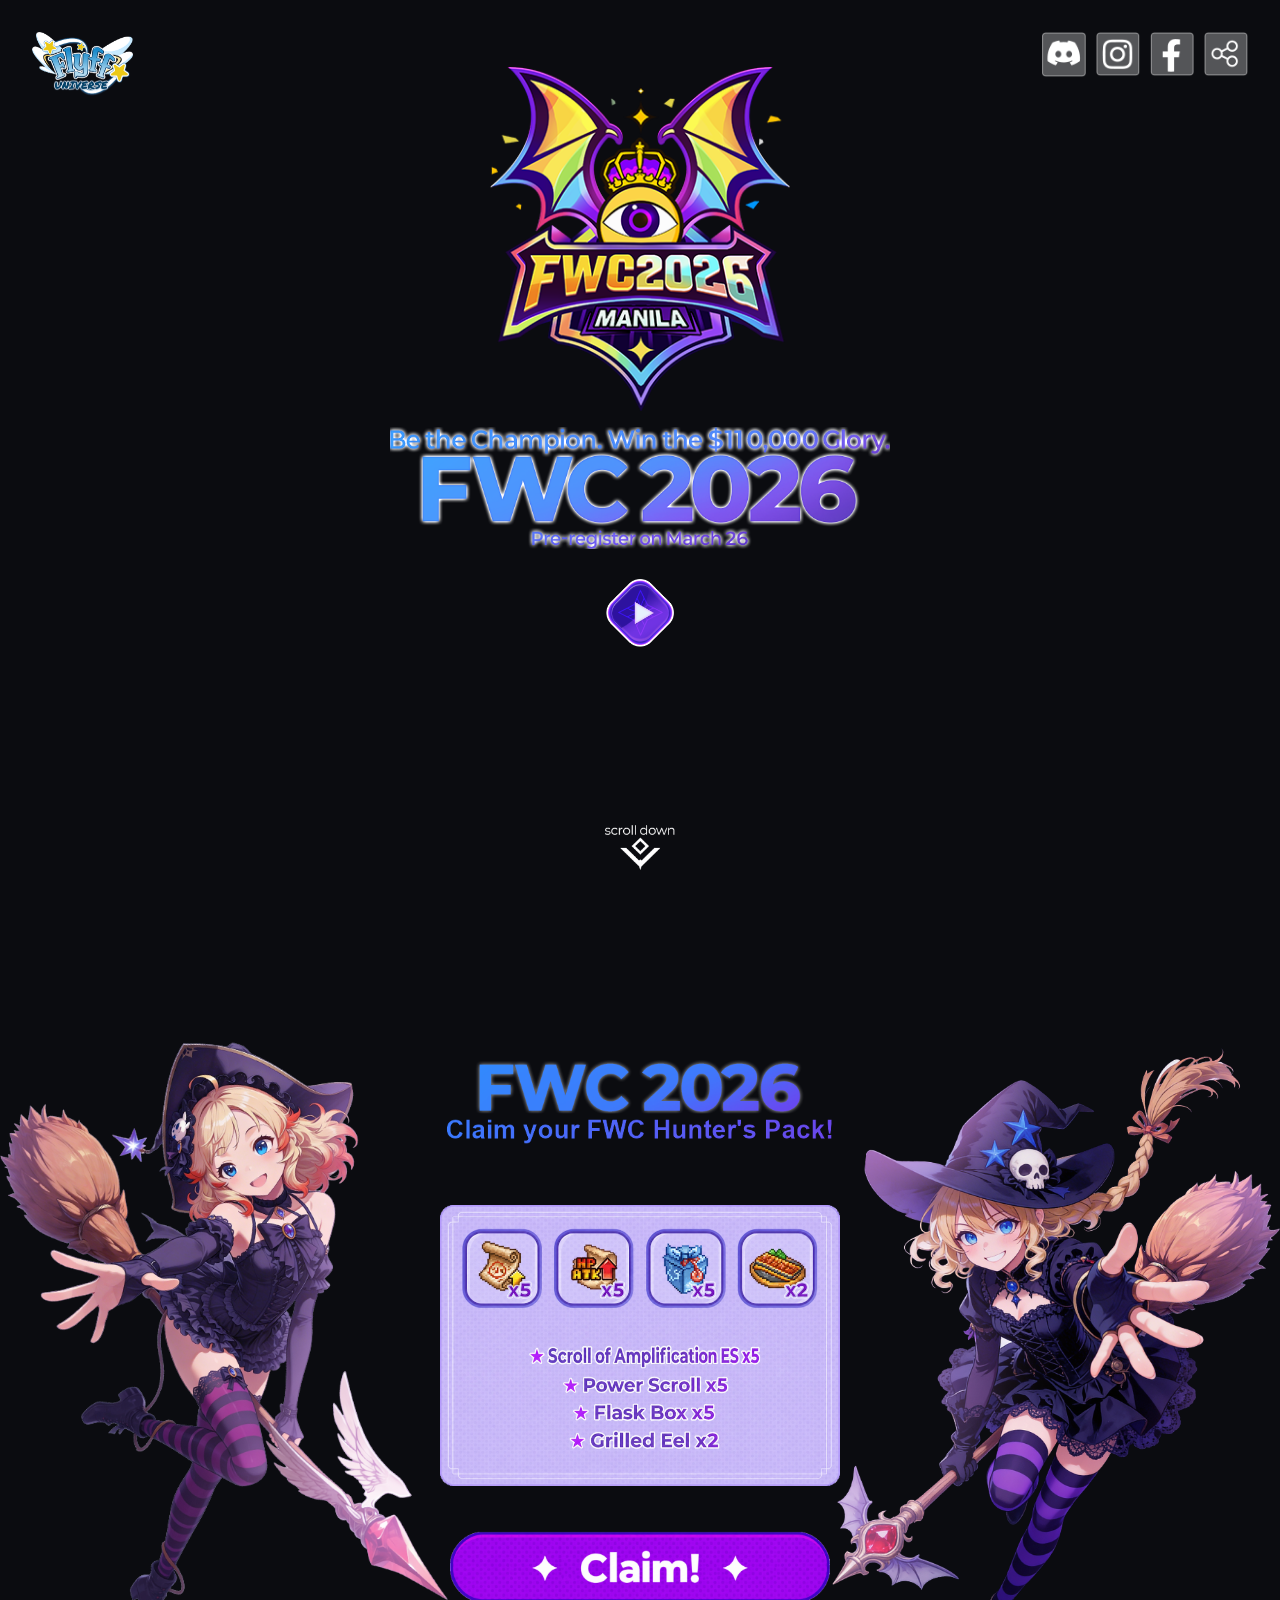
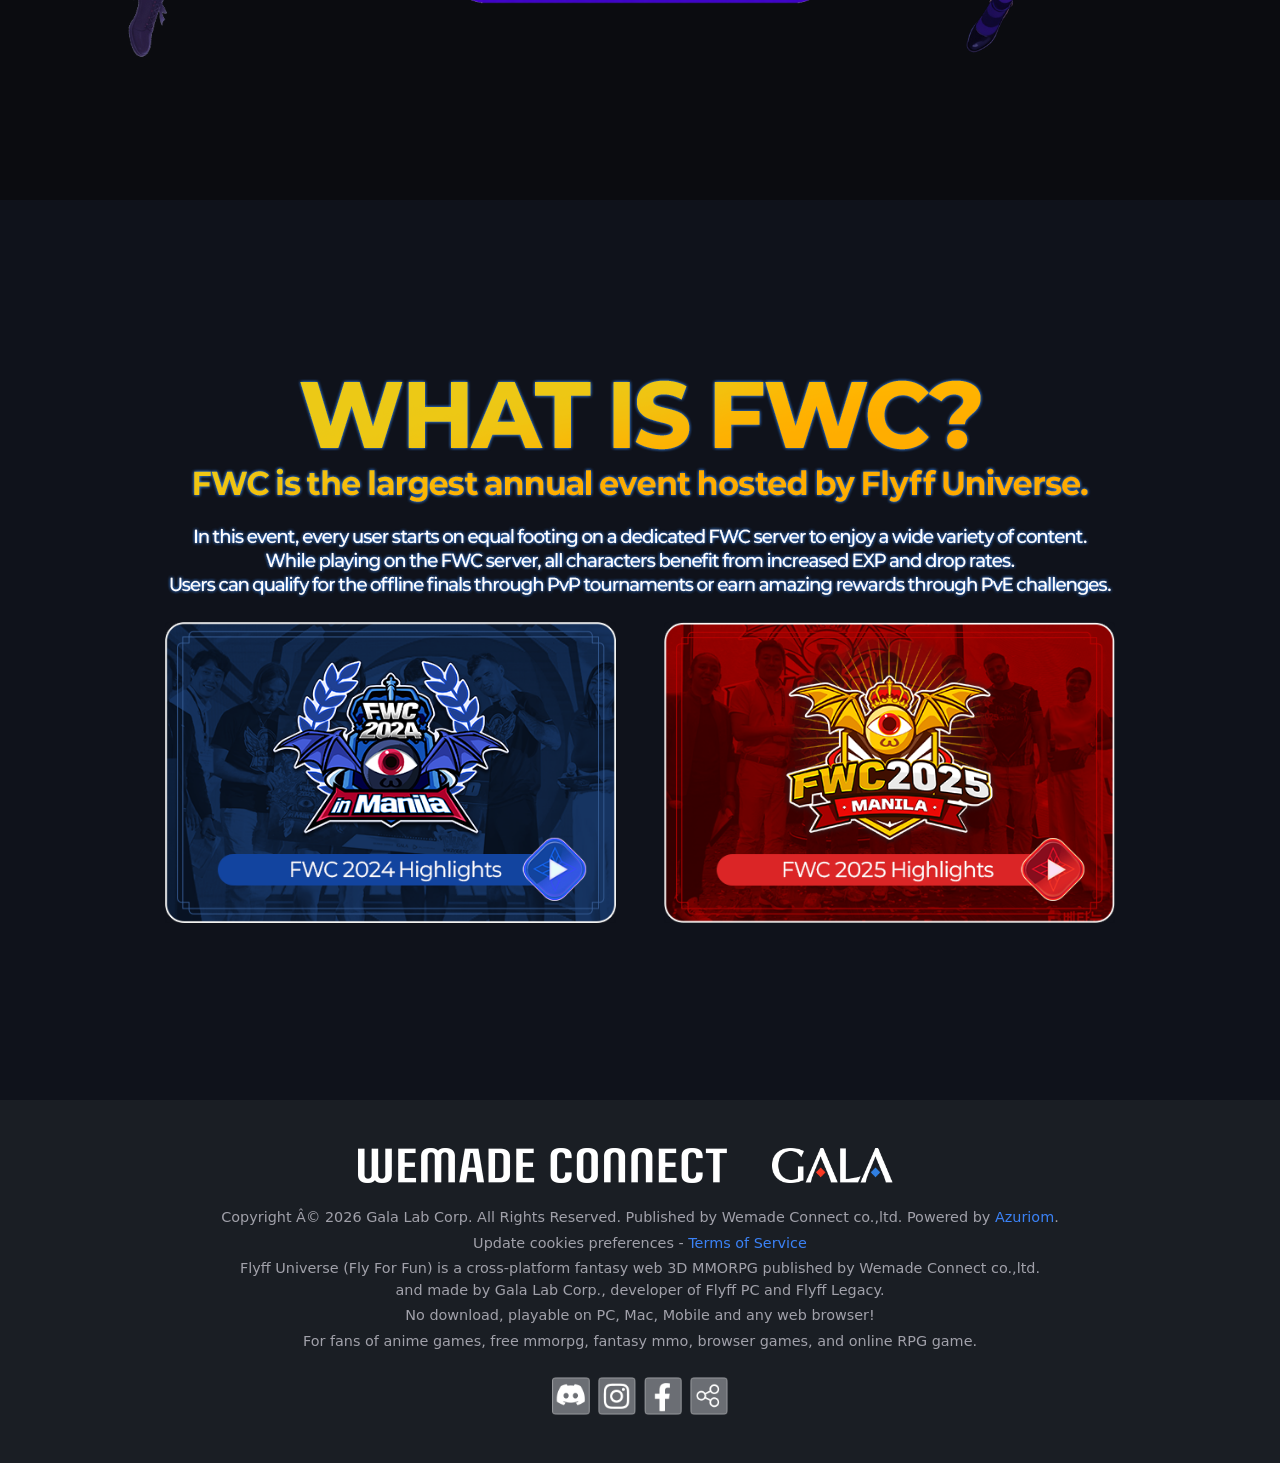
==== anniversary/index.html @ 733c9837 "anniversary" ====
<!DOCTYPE html>
<!-- saved from url=(0035)https://universe.flyff.com/fwc/2026 -->
<html class="s-hover" data-bs-theme="dark" lang="en"><head><meta http-equiv="Content-Type" content="text/html; charset=UTF-8">
    
    <meta http-equiv="X-UA-Compatible" content="IE=edge">
    
    <meta name="viewport" content="width=device-width, initial-scale=1.0">
    <meta name="format-detection" content="telephone=no">
    <meta name="description" content="Flyff Universe is a new Free to Play web MMORPG in 3D. Play the best Flyff version on your PC, Mac, Phone or Tablet. Fly for Fun, anywhere, anytime!">

    <meta property="og:locale" content="en_US">
    <meta property="og:title" content="">
    <meta property="og:type" content="website">
    <meta property="og:url" content="https://universe.flyff.com/anniversary">
    <meta property="og:image" content="https://universe.flyff.com/storage/img/favicon.png">
    <meta property="og:description" content="Flyff Universe is a new Free to Play web MMORPG in 3D. Play the best Flyff version on your PC, Mac, Phone or Tablet. Fly for Fun, anywhere, anytime!">
    <meta property="og:site_name" content="Flyff Universe">

    <!-- CSRF Token -->
    <meta name="csrf-token" content="XLgufcJOBZnFO1tWoFplnzzA6oyfoymsG6uXTVF8">

    <title>Flyff Universe - FWC 2026</title>

    <!-- Favicon -->
    <link rel="shortcut icon" href="https://cdn-universe.flyff.com/site/fwc/2026/favicon.png">

    <!-- Scripts -->
    <script async="" src="/Flyff Universe - FWC 2026_files/gtm.js"></script><script src="/Flyff Universe - FWC 2026_files/bootstrap.bundle.min.js" defer=""></script>
    <script src="/Flyff Universe - FWC 2026_files/axios.min.js" defer=""></script>
    <script src="/Flyff Universe - FWC 2026_files/script.js" defer=""></script>

    <!-- Page level scripts -->
    <script src="/Flyff Universe - FWC 2026_files/carousel.umd.js"></script>
    <script src="/Flyff Universe - FWC 2026_files/carousel.lazyload.umd.js"></script>
    <script src="/Flyff Universe - FWC 2026_files/carousel.arrows.umd.js"></script>
    <script src="/Flyff Universe - FWC 2026_files/carousel.dots.umd.js"></script>
    <script src="/Flyff Universe - FWC 2026_files/clipboard.min.js" defer=""></script>

    <!-- Fonts -->
    <link href="/Flyff Universe - FWC 2026_files/bootstrap-icons.css" rel="stylesheet">

    <!-- Styles -->
    <link href="/Flyff Universe - FWC 2026_files/bootstrap.min.css" rel="stylesheet">
    <link href="/Flyff Universe - FWC 2026_files/carousel.css" rel="stylesheet">
    <link href="/Flyff Universe - FWC 2026_files/carousel.arrows.css" rel="stylesheet">
    <link href="/Flyff Universe - FWC 2026_files/carousel.dots.css" rel="stylesheet">

    <meta name="google-site-verification" content="OUnEdm5PZn6exUop-jPb7mHDx0OfwrwSiP58HzgcEF4">

<!-- User Centrics -->
<script src="/Flyff Universe - FWC 2026_files/stub.js"></script>
<script id="usercentrics-cmp" src="/Flyff Universe - FWC 2026_files/loader.js" data-ruleset-id="GQoxeAUYs7vVHT" async=""></script>
<script>
window.dataLayer = window.dataLayer || [];
function gtag() {
  dataLayer.push(arguments);
}
gtag("consent", "default", {
  ad_user_data: "denied",
  ad_personalization: "denied",
  ad_storage: "denied",
  analytics_storage: "denied",
  functionality_storage: "denied",
  personalization_storage: "denied",
  security_storage: "denied",
  wait_for_update: 2000
});
gtag("set", "ads_data_redaction", true);

// Google Tag Manager
(function(w,d,s,l,i){w[l]=w[l]||[];w[l].push({'gtm.start':
new Date().getTime(),event:'gtm.js'});var f=d.getElementsByTagName(s)[0],
j=d.createElement(s),dl=l!='dataLayer'?'&l='+l:'';j.async=true;j.src=
'https://www.googletagmanager.com/gtm.js?id='+i+dl;f.parentNode.insertBefore(j,f);
})(window, document, 'script', 'dataLayer', 'GTM-M7SJX2S');
</script>

<!-- Consent Manager -->
<script src="/Flyff Universe - FWC 2026_files/userCentricsConsentMode.js" defer=""></script>

    <style>
        :root {
            --fwc-primary: #6d05c3;
            /* Original purple */
            --fwc-dark-bg: #0b0c10;
            --fwc-section-bg: #151828;
            --fwc-light-purple: #9b51e0;
            --fwc-cyan: #45f3ff;
            --fwc-blue: #1652f0;
        }

        body {
            background-color: var(--fwc-dark-bg);
            color: #fff;
            overflow-x: hidden;
        }

        #brand {
            top: 2rem;
            left: 2rem;
            z-index: 1030;
        }

        #socials {
            top: 2rem;
            right: 2rem;
            z-index: 1030;
        }

        /* --- Global Utility --- */
        .placeholder-box {
            background-color: rgba(255, 255, 255, 0.05);
            border: 1px dashed rgba(255, 255, 255, 0.2);
            display: flex;
            align-items: center;
            justify-content: center;
            color: rgba(255, 255, 255, 0.5);
            text-align: center;
        }

        .img-placeholder {
            width: 100%;
            height: 100%;
            min-height: 100px;
            object-fit: contain;
            background: #1e1e1e;
        }

        /* --- Section 1: Hero --- */
        #hero-section {
            position: relative;
            width: 100vw;
            min-height: 100vh;
            display: flex;
            flex-direction: column;
            align-items: center;
            justify-content: center;
            text-align: center;
            padding: 4rem 1rem;
            overflow: hidden;
        }

        .hero-video-bg {
            position: absolute;
            top: 50%;
            left: 50%;
            min-width: 100%;
            min-height: 100%;
            width: auto;
            height: auto;
            z-index: 0;
            transform: translateX(-50%) translateY(-50%);
            object-fit: cover;
            opacity: 1;
            /* Slight dimming for better text readability */
        }

        .hero-content {
            position: relative;
            z-index: 1;
            margin-top: -20vh;
            /* Adjusts the whole block upwards */
        }



        .btn-play {
            width: 80px;
            height: 80px;
            background: transparent;
            border: none;
            border-radius: 50%;
            transition: transform 0.2s;
        }

        .btn-play:hover {
            transform: scale(1.1);
        }

        .scroll-down {
            position: absolute;
            bottom: 30px;
            left: 50%;
            transform: translateX(-50%);
            animation: bounce 2s infinite;
        }

        @keyframes bounce {

            0%,
            20%,
            50%,
            80%,
            100% {
                transform: translateY(0) translateX(-50%);
            }

            40% {
                transform: translateY(-20px) translateX(-50%);
            }

            60% {
                transform: translateY(-10px) translateX(-50%);
            }
        }

        /* --- Section 2: Pre-registration --- */
        #preregister-section {
            position: relative;
            width: 100vw;
            min-height: 100vh;
            display: flex;
            flex-direction: column;
            justify-content: center;
            padding: 6rem 1rem;
            background: linear-gradient(180deg, #dbe9ff 0%, #ffffff 100%);
            background-size: cover;
            background-position: center;
            overflow: hidden;
        }

        .reward-grid {
            display: grid;
            grid-template-columns: repeat(5, 1fr);
            gap: 1rem;
            background: rgba(255, 255, 255, 0.05);
            padding: 2rem;
            border-radius: 1rem;
            border: 1px solid rgba(255, 255, 255, 0.1);
            margin: 2rem 0;
        }

        .reward-item {
            aspect-ratio: 1;
            background: rgba(0, 0, 0, 0.3);
            border-radius: 0.5rem;
            display: flex;
            align-items: center;
            justify-content: center;
            border: 1px solid rgba(255, 255, 255, 0.1);
        }

        .character-img {
            position: absolute;
            top: 50%;
            transform: translateY(-50%);
            max-width: 35vw;
            max-height: 100%;
            z-index: 1;
            pointer-events: none;
            object-fit: contain;
        }

        .char-left {
            left: 0%;
        }

        .char-right {
            right: 0%;
        }

        .prereg-content {
            position: relative;
            z-index: 2;
            max-width: 500px;
            margin: 0 auto;
            text-align: center;
        }

        .btn-preregister {
            background: linear-gradient(90deg, #b026ff, #5c00ff);
            border: none;
            border-radius: 30px;
            padding: 15px 40px;
            font-size: 1.2rem;
            font-weight: bold;
            text-transform: uppercase;
            letter-spacing: 2px;
            transition: all 0.3s;
            box-shadow: 0 0 20px rgba(176, 38, 255, 0.5);
        }

        .btn-preregister:hover {
            transform: translateY(-2px);
            box-shadow: 0 0 30px rgba(176, 38, 255, 0.8);
            color: white;
        }

        /* --- Section 3: About FWC --- */
        #about-section {
            width: 100vw;
            min-height: 100vh;
            display: flex;
            flex-direction: column;
            justify-content: center;
            padding: 8rem 1rem;
            background-color: #0f121b;
            background-size: cover;
            background-position: center;
            text-align: center;
        }

        .highlight-video-btn {
            /* border: 2px solid rgba(255, 255, 255, 0.1); */
            /* border-radius: 15px; */
            overflow: hidden;
            position: relative;
            cursor: pointer;
            transition: all 0.3s;
            /* background: #111; */
        }

        .highlight-video-btn:hover {
            transform: translateY(-5px);
            border-color: rgba(255, 255, 255, 0.3);
            box-shadow: 0 10px 30px rgba(0, 0, 0, 0.5);
        }

        .highlight-video-thumb {
            width: 100%;
            height: 200px;
            object-fit: cover;
            opacity: 0.7;
            transition: opacity 0.3s;
        }

        .highlight-video-btn:hover .highlight-video-thumb {
            opacity: 1;
        }

        /* --- Pre-registration Success / Coupon Area --- */
        #preregistration-form-area {
            /* margin-top: 1rem; */
        }

        .prereg-box {
            background: rgba(10, 8, 50, 0.82);
            border-radius: 12px;
            padding: 1.5rem;
            border: 1px solid rgba(120, 100, 220, 0.4);
        }

        #preregistration-form-area .mb-3 {
            background: transparent;
            border-radius: 0;
            padding: 0;
            border: none;
        }

        #preregistration-form-area .alert {
            background-color: transparent !important;
            color: #fff !important;
            font-size: 0.95rem;
            text-align: center;
            border: none !important;
            box-shadow: none !important;
            padding: 0.5rem 0;
            margin-bottom: 0.5rem;
        }

        #preregistration-form-area .input-group-text {
            background-color: #4b31a3 !important;
            color: #fff !important;
            font-weight: 700;
            border: none !important;
            font-size: 0.95rem;
            white-space: nowrap;
        }

        #preregistration-form-area .form-control {
            background-color: #1a1552 !important;
            color: #fff !important;
            border: none !important;
            font-size: 1rem;
            letter-spacing: 2px;
            font-weight: 700;
        }

        #preregistration-form-area .form-control:focus {
            box-shadow: none !important;
            background-color: #1a1552 !important;
            color: #fff !important;
        }

        #preregistration-form-area .text-start.small {
            background: transparent !important;
            border: none !important;
            color: rgba(255, 255, 255, 0.7) !important;
            font-size: 0.8rem !important;
            padding: 0 !important;
            margin-top: 0.75rem !important;
        }

        #preregistration-form-area .text-start.small .text-dark {
            color: rgba(255, 255, 255, 0.85) !important;
        }

        #preregistration-form-area .text-start.small strong {
            color: #c4b5fd !important;
        }

        /* --- Section 4: Discover --- */
        #discover-section {
            width: 100vw;
            min-height: 100vh;
            display: flex;
            flex-direction: column;
            justify-content: center;
            padding: 4rem 0 0;
            background: #160F48;
        }

        #discover-section h2 {
            color: #a855f7;
        }

        #discover-section .discover-container {
            display: flex;
            width: 100%;
            flex: 1;
            min-height: 500px;
            overflow: hidden;
            background-color: #160F48;
        }

        #discover-section .discover-panel {
            flex: 1;
            position: relative;
            cursor: pointer;
            overflow: hidden;
        }

        #discover-section .discover-bg {
            position: absolute;
            top: 0;
            left: 0;
            width: 100%;
            height: 100%;
            background-size: cover;
            background-position: center top;
            background-repeat: no-repeat;
            transition: opacity 0.4s ease;
        }

        #discover-section .discover-bg-dimmed {
            opacity: 1;
            z-index: 0;
        }

        #discover-section .discover-bg-active {
            opacity: 0;
            z-index: 1;
        }

        #discover-section .discover-panel:hover .discover-bg-dimmed {
            opacity: 0;
        }

        #discover-section .discover-panel:hover .discover-bg-active {
            opacity: 1;
        }

        #discover-section .discover-title {
            position: absolute;
            top: 0;
            bottom: 0;
            left: 0;
            width: 100%;
            display: flex;
            align-items: center;
            justify-content: center;
            z-index: 2;
        }

        #discover-section .discover-panel:hover .discover-title {
            transform: scale(1.05);
            transition: transform 0.3s ease;
        }

        #discover-section .discover-title img {
            max-width: 85%;
            max-height: 80px;
            width: auto;
            height: auto;
            object-fit: contain;
        }

        /* Responsive */
        @media (max-width: 992px) {
            #brand {
                top: 1rem;
                left: 1rem;
            }

            #brand img {
                height: 48px;
            }

            #socials {
                top: 1rem;
                right: 1rem;
                gap: 6px;
            }

            #socials img {
                width: 36px;
            }

            .btn-play {
                width: 60px;
                height: 60px;
            }

            .char-left,
            .char-right {
                display: none;
            }

            #preregister-section {
                padding: 3rem 1rem;
            }

            .prereg-content {
                max-width: 100%;
                padding: 0 0.5rem;
            }

            .prereg-content .img-fluid[alt="FWC 2026 Logo"] {
                max-width: 80vw !important;
            }

            .about-title-img {
                max-width: 100% !important;
                margin-left: auto;
                margin-right: auto;
                display: block;
            }

            #preregistration-form-area {
                /* padding: 1rem; */
            }

            #preregistration-form-area .d-flex.flex-column a img {
                max-width: 80vw !important;
            }

            .reward-grid {
                grid-template-columns: repeat(3, 1fr);
            }

            #discover-section .discover-container {
                flex-direction: column;
                height: auto;
                overflow: visible;
            }

            #discover-section .discover-panel {
                flex: none;
                width: 100%;
                height: 220px;
                border-bottom: 1px solid rgba(255, 255, 255, 0.15);
            }

            #discover-section .discover-title {
                /* inherits center alignment from base style */
            }

            #discover-section .discover-bg {
                background-position: center 40%;
            }
        }

        @media (max-width: 576px) {
            .reward-grid {
                grid-template-columns: repeat(2, 1fr);
            }
        }

        .hero-logo-img {
            width: 60vw;
            max-width: 300px;
        }

        .hero-text-img {
            width: 85vw;
            max-width: 500px;
        }

        #brand img {
            height: 64px;
            transition: height 0.3s;
        }

        #socials {
            display: flex;
            gap: 10px;
        }

        #socials img {
            width: 44px;
            transition: width 0.3s;
        }

        /* --- Footer --- */
        .sns-btn {
            display: inline-flex;
            align-items: center;
            justify-content: center;
            /* width: 44px;
            height: 44px; */
            background-color: #2c3038;
            border-radius: 6px;
            transition: background-color 0.2s;
        }

        .sns-btn:hover {
            background-color: #3f444e;
        }

        .transition-scale {
            transition: transform 0.2s ease-in-out;
        }

        .transition-scale:hover {
            transform: scale(1.03);
        }

        .transition-scale:active {
            transform: scale(0.97);
        }

        /* --- Section 5: Sponsors --- */
        .marquee-wrapper {
            width: 100%;
            overflow: hidden;
            white-space: nowrap;
            position: relative;
            padding: 2rem 0;
        }

        .marquee-content {
            display: inline-flex;
            gap: 4rem;
            align-items: center;
            /* Scroll from Left to Right */
            animation: scroll-ltr 25s linear infinite;
        }

        .marquee-content img {
            height: 45px;
            object-fit: contain;
            filter: grayscale(100%) opacity(0.6);
            transition: filter 0.3s;
        }

        .marquee-content img:hover {
            filter: grayscale(0%) opacity(1);
        }

        @keyframes scroll-ltr {
            0% {
                transform: translateX(-50%);
            }

            100% {
                transform: translateX(0);
            }
        }
    </style>
</head>

<body>
    <div class="position-fixed" id="brand">
        <a href="https://universe.flyff.com/" class="text-decoration-none transition-scale d-inline-block">
            <img src="/Flyff Universe - FWC 2026_files/logofull.png" alt="FWC Logo">
        </a>
    </div>

    <div class="position-fixed" id="socials">
        <a href="https://discord.gg/flyffuniverse" target="_blank" class="text-decoration-none transition-scale d-inline-block">
            <img src="/Flyff Universe - FWC 2026_files/sns_discord.png" alt="Discord">
        </a>
        <a href="https://www.instagram.com/flyff.universe" target="_blank" class="text-decoration-none transition-scale d-inline-block">
            <img src="/Flyff Universe - FWC 2026_files/sns_instagram.png" alt="Instagram">
        </a>
        <a href="https://fb.com/uflyff" target="_blank" class="text-decoration-none transition-scale d-inline-block">
            <img src="/Flyff Universe - FWC 2026_files/sns_facebook.png" alt="Facebook">
        </a>
        <a href="https://universe.flyff.com/fwc/2026#" class="text-decoration-none transition-scale d-inline-block" data-bs-toggle="modal" data-bs-target="#shareModal">
            <img src="/Flyff Universe - FWC 2026_files/sns_share.png" alt="Share">
        </a>
    </div>

    <div class="modal fade" id="shareModal" tabindex="-1" aria-labelledby="exampleModalLabel" aria-hidden="true">
        <div class="modal-dialog modal-dialog-centered">
            <div class="modal-content">
                <div class="modal-header">
                    <h1 class="modal-title fs-5" id="exampleModalLabel">Share link</h1>
                    <button type="button" class="btn-close" data-bs-dismiss="modal" aria-label="Close"></button>
                </div>
                <div class="modal-body">
                    <div class="input-group">
                        <input type="text" class="form-control" id="shareInput" value="https://universe.flyff.com/anniversary" aria-label="https://universe.flyff.com/anniversary" aria-describedby="shareBtn" readonly="">
                        <button class="btn btn-outline-secondary" type="button" id="shareBtn" data-clipboard-target="#shareInput"><i class="bi bi-clipboard"></i></button>
                        <div class="valid-feedback">Copied!</div>
                    </div>
                </div>
            </div>
        </div>
    </div>

    <!-- SECTION 1: HERO -->
    <div id="hero-section">
        <video class="hero-video-bg" autoplay="" loop="" muted="" playsinline="" poster="https://cdn-universe.flyff.com/site/fwc/2026/video-bg.png">
            <source src="https://cdn-universe.flyff.com/site/fwc/2026/video.mp4" type="video/mp4">
        </video>
        <div class="hero-content">
            <img src="/Flyff Universe - FWC 2026_files/logo.png" class="img-fluid hero-logo-img" alt="FWC 2026 Logo">
            <br>
            <img src="/Flyff Universe - FWC 2026_files/main_TXT.png" class="img-fluid hero-text-img mt-3" alt="FWC 2026">
            <br>
            <button type="button" class="btn-play mt-4 mx-auto" data-bs-toggle="modal" data-bs-target="#youtubeModal" data-video-id="-pFjfg3iRgI">
                <img src="/Flyff Universe - FWC 2026_files/play_button.png" alt="Play Video" style="width: 100%; height: 100%; object-fit: contain;">
            </button>
        </div>

        <div class="scroll-down text-white-50 flex-column align-items-center d-flex">
            <img src="/Flyff Universe - FWC 2026_files/scroll_icon.png" alt="Scroll Down" style="width: 70px;">
        </div>
    </div>

    <!-- SECTION 2: PRE-REGISTRATION -->
    <div id="preregister-section" style="background-image: url(&#39;https://cdn-universe.flyff.com/site/fwc/2026/section2_bg.png&#39;);">
        <!-- Floating Characters -->
        <img src="/Flyff Universe - FWC 2026_files/char_left.png" class="character-img char-left" alt="Left Character">
        <img src="/Flyff Universe - FWC 2026_files/char_right.png" class="character-img char-right" alt="Right Character">

        <div class="container prereg-content">
            <img src="/Flyff Universe - FWC 2026_files/section2_Title.png" class="img-fluid mb-4" style="max-width: 400px;" alt="FWC 2026 Logo">
            <br>
            <!-- Rewards Grid -->
            <div class="mb-4 text-center">
                <img src="/Flyff Universe - FWC 2026_files/reward.png" class="img-fluid" alt="Pre-registration Rewards" style="max-width: 400px; width: 100%;">
            </div>

            <div id="preregistration-form-area" class="mt-2">
                <div class="d-flex flex-column align-items-center">
                    <a href="/login" class="d-block mb-1 transition-scale">
                        <img src="/Flyff Universe - FWC 2026_files/PRE-REGISTRATION_BUTTON.png" class="img-fluid" alt="Claim" style="max-width: 380px;">
                    </a>
                </div>
            </div>

        </div>
    </div>

    <!-- SECTION 3: WHAT IS FWC? -->
    <div id="about-section" style="background-image: url(&#39;https://cdn-universe.flyff.com/site/fwc/2026/section3_bg.png&#39;);">
        <div class="container">

            <div class="text-center">
                <img src="/Flyff Universe - FWC 2026_files/section3_Title.png" class="img-fluid mb-4 about-title-img" alt="WHAT IS FWC?">
            </div>

            <div class="row justify-content-center gap-4">
                <div class="col-md-5">
                    <div class="highlight-video-btn position-relative" style="cursor: pointer;" data-bs-toggle="modal" data-bs-target="#youtubeModal" data-video-id="mvWT4Ec5OQk">
                        <img src="/Flyff Universe - FWC 2026_files/fwc2024.png" class="img-fluid rounded shadow-sm w-100" alt="2024 Highlights">

                    </div>
                </div>
                <div class="col-md-5">
                    <div class="highlight-video-btn position-relative" style="cursor: pointer;" data-bs-toggle="modal" data-bs-target="#youtubeModal" data-video-id="3fLBH57EeSU">
                        <img src="/Flyff Universe - FWC 2026_files/fwc2025.png" class="img-fluid rounded shadow-sm w-100" alt="2025 Highlights">

                    </div>
                </div>
            </div>

        </div>
    </div>

    <!-- SECTION 4: DISCOVER FWC 2026 -->



    <!-- SECTION 5: SPONSORS -->


    <footer class="mt-auto py-5" style="background-color: #1a1e24; color: #a1a1aa; font-size: 0.9rem; word-break: keep-all; overflow-wrap: break-word;">
        <div class="container text-center px-3 px-md-0">
            <!-- Logos -->
            <div class="mb-4 d-flex justify-content-center align-items-center gap-3 flex-wrap">
                <a href="https://wemadeconnect.com/" target="_blank">
                    <img src="/Flyff Universe - FWC 2026_files/wcn_logo.png" alt="Wemade Connect" class="img-fluid" style="height: 35px; max-width: 100%; object-fit: contain;">
                </a>
                <a href="https://www.gala.biz/ko" target="_blank">
                    <img src="/Flyff Universe - FWC 2026_files/gala.png" alt="GALA" class="img-fluid" style="height: 35px; max-width: 100%; object-fit: contain;">
                </a>
            </div>

            <!-- Text -->
            <div class="mb-4 lh-base">
                <p class="mb-1">
                    Copyright Â© 2026 Gala Lab Corp. All Rights Reserved. Published by Wemade Connect co.,ltd. Powered by
                    <a href="https://azuriom.com/en" target="_blank" style="color: #3b82f6; text-decoration: none;">Azuriom</a>.
                </p>
                <p class="mb-1">
                    Update cookies preferences - <a href="https://universe.flyff.com/news/termsofservice" target="_blank" style="color: #3b82f6; text-decoration: none;">Terms of Service</a>
                </p>
                <p class="mb-1">
                    Flyff Universe (Fly For Fun) is a cross-platform fantasy web 3D MMORPG published by Wemade Connect
                    co.,ltd.<br class="d-none d-md-inline">
                    and made by Gala Lab Corp., developer of Flyff PC and Flyff Legacy.
                </p>
                <p class="mb-1">
                    No download, playable on PC, Mac, Mobile and any web browser!
                </p>
                <p class="mb-0">
                    For fans of anime games, free mmorpg, fantasy mmo, browser games, and online RPG game.
                </p>
            </div>

            <!-- Social Icons -->
            <div class="d-flex justify-content-center gap-2 mt-4">
                <a href="https://discord.com/invite/flyffuniverse" target="_blank" title="Discord" class="sns-btn">
                    <img src="/Flyff Universe - FWC 2026_files/sns_discord.png" alt="Discord" height="38">
                </a>
                <a href="https://www.instagram.com/flyff.universe/" target="_blank" title="Instagram" class="sns-btn">
                    <img src="/Flyff Universe - FWC 2026_files/sns_instagram.png" alt="Instagram" height="38">
                </a>
                <a href="https://www.facebook.com/uflyff" target="_blank" title="Facebook" class="sns-btn">
                    <img src="/Flyff Universe - FWC 2026_files/sns_facebook.png" alt="Facebook" height="38">
                </a>
                <a href="https://universe.flyff.com/fwc/2026#" target="_blank" title="YouTube" class="sns-btn" data-bs-toggle="modal" data-bs-target="#shareModal">
                    <img src="/Flyff Universe - FWC 2026_files/sns_share.png" alt="YouTube" height="38">
                </a>
            </div>
        </div>
    </footer>

    <script>
        Carousel(document.getElementById("screenshotsCarousel"), {}, { Lazyload, Arrows, Dots }).init();
    </script>

    <script>
        document.addEventListener('DOMContentLoaded', function () {
            var clipboard = new ClipboardJS('#shareBtn');

            clipboard.on('success', function (e) {
                document.querySelector('#shareInput').classList.add('is-valid');
            });

            setTimeout(function () {
                var target = document.getElementById('preregister-section');
                if (target) {
                    target.scrollIntoView({ behavior: 'smooth', block: 'start' });
                }
            }, 200);
        });

        // Common Modal Logic
        function showFwcModal(title, content) {
            document.getElementById('fwcCommonModalTitle').innerHTML = title;
            document.getElementById('fwcCommonModalBody').innerHTML = content;
            var myModal = new bootstrap.Modal(document.getElementById('fwcCommonModal'));
            myModal.show();
        }
    </script>

    <!-- Common Youtube Modal -->
    <div class="modal fade" id="youtubeModal" tabindex="-1" aria-labelledby="youtubeModalLabel" aria-hidden="true">
        <div class="modal-dialog modal-dialog-centered modal-xl">
            <div class="modal-content bg-transparent border-0">
                <div class="modal-header border-0 pb-0 justify-content-end">
                    <button type="button" class="btn-close btn-close-white" data-bs-dismiss="modal" aria-label="Close" style="z-index: 10;"></button>
                </div>
                <div class="modal-body p-0 text-center">
                    <div class="ratio ratio-16x9">
                        <iframe id="youtubeIframe" src="/Flyff Universe - FWC 2026_files/saved_resource.html" title="YouTube video player" frameborder="0" allow="accelerometer; autoplay; clipboard-write; encrypted-media; gyroscope; picture-in-picture; web-share" allowfullscreen=""></iframe>
                    </div>
                </div>
            </div>
        </div>
    </div>

    <!-- Discover Modals -->
    <div class="modal fade" id="modalVenue" tabindex="-1" aria-hidden="true" data-bs-theme="dark">
        <div class="modal-dialog modal-dialog-centered modal-dialog-scrollable modal-xl">
            <div class="modal-content text-white" style="background-color: #140E44; border: 1px solid rgba(255,255,255,0.15);">
                <div class="modal-header border-bottom-0 pb-0">
                    <h4 class="modal-title fw-bold">Venue &amp; Schedule</h4>
                    <button type="button" class="btn-close btn-close-white" data-bs-dismiss="modal" aria-label="Close"></button>
                </div>
                <div class="modal-body p-3 p-lg-4">
                    <div class="row g-5">
                        <div class="col-lg-6 text-center d-flex flex-column align-items-center">
                            <h3 class="fw-bold mb-1" style="letter-spacing: 1px;">VENUE</h3>
                            <h4 class="fw-bold mb-1">SM MOA MUSIC HALL</h4>
                            <p class="mb-4 fs-5">Metro Manila, Pasay City</p>

                            <div class="mb-3 w-100">
                                <img src="/Flyff Universe - FWC 2026_files/discover-VenueSchedule_modal_VenuePhoto.png" class="img-fluid rounded w-100" alt="SM MOA MUSIC HALL">
                            </div>

                            <div class="w-100">
                                <img src="/Flyff Universe - FWC 2026_files/discover-VenueSchedule_modal_map.png" class="img-fluid rounded w-100" alt="Venue Map">
                            </div>
                        </div>

                        <div class="col-lg-6 text-center">
                            <h3 class="fw-bold mb-1" style="letter-spacing: 1px;">SCHEDULE</h3>
                            <h4 class="fw-bold mb-1">Oct 17, 2026</h4>
                            <p class="mb-4 fs-5">12:00 ~ 20:00 PM</p>

                            <div class="table-responsive px-md-3">
                                <table class="table table-sm table-bordered border-secondary align-middle text-center mb-0 shadow-sm" style="font-size: 0.95rem; color: #000; background-color: #fff;">
                                    <tbody>
                                        <tr style="background-color: #fff8cc;">
                                            <td style="width: 25%;">12:00:00</td>
                                            <td style="width: 25%;">12:00:00</td>
                                            <td>VIP Entrance Open</td>
                                        </tr>
                                        <tr>
                                            <td>12:00:00</td>
                                            <td>12:50:00</td>
                                            <td>Standby, Foot-Traffic Entrance</td>
                                        </tr>
                                        <tr style="background-color: #fff8cc;">
                                            <td>12:30:00</td>
                                            <td>12:30:00</td>
                                            <td>Normal User Entrance Open</td>
                                        </tr>
                                        <tr>
                                            <td>12:50:00</td>
                                            <td>13:00:00</td>
                                            <td>Standby - 10 Min</td>
                                        </tr>
                                        <tr style="background-color: #f8dbdb;">
                                            <td>13:00:00</td>
                                            <td>13:03:00</td>
                                            <td>Event Opening</td>
                                        </tr>
                                        <tr>
                                            <td>13:03:00</td>
                                            <td>13:10:00</td>
                                            <td>Intro</td>
                                        </tr>
                                        <tr>
                                            <td>13:10:00</td>
                                            <td>13:20:00</td>
                                            <td>PD Briefing</td>
                                        </tr>
                                        <tr>
                                            <td>13:20:00</td>
                                            <td>13:40:00</td>
                                            <td>Team Introduction</td>
                                        </tr>
                                        <tr style="background-color: #fff8cc;">
                                            <td>13:40:00</td>
                                            <td>13:55:00</td>
                                            <td>Costume Play</td>
                                        </tr>
                                        <tr>
                                            <td>13:55:00</td>
                                            <td>14:00:00</td>
                                            <td>Bracket Review</td>
                                        </tr>
                                        <tr>
                                            <td>14:00:00</td>
                                            <td>14:04:00</td>
                                            <td>Match Setting</td>
                                        </tr>
                                        <tr>
                                            <td>14:04:00</td>
                                            <td>14:09:30</td>
                                            <td>Round 1_Match 1</td>
                                        </tr>
                                        <tr>
                                            <td>14:09:30</td>
                                            <td>14:13:30</td>
                                            <td>Match Setting</td>
                                        </tr>
                                        <tr>
                                            <td>14:13:30</td>
                                            <td>14:19:00</td>
                                            <td>Round 1_Match 2</td>
                                        </tr>
                                        <tr>
                                            <td>14:19:00</td>
                                            <td>14:23:00</td>
                                            <td>Match Setting</td>
                                        </tr>
                                    </tbody>
                                </table>
                            </div>
                        </div>
                    </div>
                </div>
            </div>
        </div>
    </div>
    <div class="modal fade" id="modalRewards" tabindex="-1" aria-hidden="true" data-bs-theme="dark">
        <div class="modal-dialog modal-dialog-centered modal-xl">
            <div class="modal-content text-white" style="background-color: #140E44; border: 1px solid rgba(255,255,255,0.15);">
                <div class="modal-header border-bottom-0 pb-0">
                    <h4 class="modal-title fw-bold">Rewards</h4>
                    <button type="button" class="btn-close btn-close-white" data-bs-dismiss="modal" aria-label="Close"></button>
                </div>
                <div class="modal-body p-3 p-lg-4 text-center">
                    <img src="/Flyff Universe - FWC 2026_files/discover-Rewards_modal_info.png" class="img-fluid w-100" style="max-width: 480px;" alt="Rewards Info">
                </div>
            </div>
        </div>
    </div>
    <div class="modal fade" id="modalPass" tabindex="-1" aria-hidden="true" data-bs-theme="dark">
        <div class="modal-dialog modal-dialog-centered modal-xl">
            <div class="modal-content text-white" style="background-color: #140E44; border: 1px solid rgba(255,255,255,0.15);">
                <div class="modal-header border-bottom-0 pb-0">
                    <h4 class="modal-title fw-bold">Premium Pass</h4>
                    <button type="button" class="btn-close btn-close-white" data-bs-dismiss="modal" aria-label="Close"></button>
                </div>
                <div class="modal-body p-3 p-lg-4">
                </div>
            </div>
        </div>
    </div>
    <div class="modal fade" id="modalEvent" tabindex="-1" aria-hidden="true" data-bs-theme="dark">
        <div class="modal-dialog modal-dialog-centered modal-xl">
            <div class="modal-content text-white" style="background-color: #140E44; border: 1px solid rgba(255,255,255,0.15);">
                <div class="modal-header border-bottom-0 pb-0">
                    <h4 class="modal-title fw-bold">Event &amp; Activity</h4>
                    <button type="button" class="btn-close btn-close-white" data-bs-dismiss="modal" aria-label="Close"></button>
                </div>
                <div class="modal-body p-3 p-lg-4">
                    <!-- Event Activity Content Goes Here -->
                    <p class="text-white-50">Detailed information about the Event &amp; Activity will be displayed here.</p>
                </div>
            </div>
        </div>
    </div>
    <div class="modal fade" id="modalStream" tabindex="-1" aria-hidden="true" data-bs-theme="dark">
        <div class="modal-dialog modal-dialog-centered modal-xl">
            <div class="modal-content text-white" style="background-color: #140E44; border: 1px solid rgba(255,255,255,0.15);">
                <div class="modal-header border-bottom-0 pb-0">
                    <h4 class="modal-title fw-bold">Live Streaming</h4>
                    <button type="button" class="btn-close btn-close-white" data-bs-dismiss="modal" aria-label="Close"></button>
                </div>
                <div class="modal-body p-3 p-lg-4">
                    <div class="row g-3">
                        <div class="col-12 col-md-6">
                            <img src="/Flyff Universe - FWC 2026_files/discover-LiveStreaming_modal_Channels.png" class="img-fluid w-100 rounded" alt="Official Channels">
                        </div>
                        <div class="col-12 col-md-6">
                            <img src="/Flyff Universe - FWC 2026_files/discover-LiveStreaming_modal_Streamers.png" class="img-fluid w-100 rounded" alt="Partner Streamers">
                        </div>
                    </div>
                </div>
            </div>
        </div>
    </div>

    <!-- Common Info Modal -->
    <div class="modal fade" id="fwcCommonModal" tabindex="-1" aria-hidden="true" data-bs-theme="dark">
        <div class="modal-dialog modal-dialog-centered modal-lg">
            <div class="modal-content text-white" style="background-color: #140E44; border: 1px solid rgba(255,255,255,0.15);">
                <div class="modal-header border-bottom-0 pb-0">
                    <h5 class="modal-title fw-bold text-warning" id="fwcCommonModalTitle"></h5>
                    <button type="button" class="btn-close btn-close-white" data-bs-dismiss="modal" aria-label="Close"></button>
                </div>
                <div class="modal-body pt-1" id="fwcCommonModalBody">
                    <!-- Content injected via JS -->
                </div>
            </div>
        </div>
    </div>

    <script>
        // YouTube Modal Logic
        const youtubeModal = document.getElementById('youtubeModal');
        const youtubeIframe = document.getElementById('youtubeIframe');

        youtubeModal.addEventListener('show.bs.modal', function (event) {
            // Button that triggered the modal
            const button = event.relatedTarget;
            // Extract info from data-video-id attributes
            const videoId = button.getAttribute('data-video-id');
            // Update the iframe src with autoplay
            youtubeIframe.src = 'https://www.youtube.com/embed/' + videoId + '?autoplay=1';
        });

        youtubeModal.addEventListener('hide.bs.modal', function (event) {
            // Stop playing the video when the modal is closed
            youtubeIframe.src = '';
        });
    </script>

        

</body></html>
---- Flyff Universe - FWC 2026_files/carousel.css ----
.f-fadeIn{animation:var(--f-transition-duration, .2s) var(--f-transition-easing, ease) var(--f-transition-delay, 0s) both f-fadeIn;z-index:2}.f-fadeOut{animation:var(--f-transition-duration, .2s) var(--f-transition-easing, ease) var(--f-transition-delay, 0s) both f-fadeOut;z-index:1}@keyframes f-fadeIn{0%{opacity:0}to{opacity:1}}@keyframes f-fadeOut{to{opacity:0}}.f-crossfadeIn{animation:var(--f-transition-duration, .2s) ease both f-crossfadeIn;z-index:2}.f-crossfadeOut{animation:calc(var(--f-transition-duration, .2s) * .2) ease calc(var(--f-transition-duration, .2s) * .8) both f-crossfadeOut;z-index:1}@keyframes f-crossfadeIn{0%{opacity:0}to{opacity:1}}@keyframes f-crossfadeOut{to{opacity:0}}.is-horizontal .f-slideIn.from-next{animation:var(--f-transition-duration, .85s) cubic-bezier(.16,1,.3,1) f-slideInNextX}.is-horizontal .f-slideIn.from-prev{animation:var(--f-transition-duration, .85s) cubic-bezier(.16,1,.3,1) f-slideInPrevX}.is-horizontal .f-slideOut.to-next{animation:var(--f-transition-duration, .85s) cubic-bezier(.16,1,.3,1) f-slideOutNextX}.is-horizontal .f-slideOut.to-prev{animation:var(--f-transition-duration, .85s) cubic-bezier(.16,1,.3,1) f-slideOutPrevX}@keyframes f-slideInPrevX{0%{transform:translate(calc(100% + var(--f-carousel-gap, 0)))}to{transform:translateZ(0)}}@keyframes f-slideInNextX{0%{transform:translate(calc(-100% - var(--f-carousel-gap, 0)))}to{transform:translateZ(0)}}@keyframes f-slideOutNextX{to{transform:translate(calc(-100% - var(--f-carousel-gap, 0)))}}@keyframes f-slideOutPrevX{to{transform:translate(calc(100% + var(--f-carousel-gap, 0)))}}.is-vertical .f-slideIn.from-next{animation:var(--f-transition-duration, .85s) cubic-bezier(.16,1,.3,1) f-slideInNextY}.is-vertical .f-slideIn.from-prev{animation:var(--f-transition-duration, .85s) cubic-bezier(.16,1,.3,1) f-slideInPrevY}.is-vertical .f-slideOut.to-next{animation:var(--f-transition-duration, .85s) cubic-bezier(.16,1,.3,1) f-slideOutNextY}.is-vertical .f-slideOut.to-prev{animation:var(--f-transition-duration, .85s) cubic-bezier(.16,1,.3,1) f-slideOutPrevY}@keyframes f-slideInPrevY{0%{transform:translateY(calc(100% + var(--f-carousel-gap, 0)))}to{transform:translateZ(0)}}@keyframes f-slideInNextY{0%{transform:translateY(calc(-100% - var(--f-carousel-gap, 0)))}to{transform:translateZ(0)}}@keyframes f-slideOutNextY{to{transform:translateY(calc(-100% - var(--f-carousel-gap, 0)))}}@keyframes f-slideOutPrevY{to{transform:translateY(calc(100% + var(--f-carousel-gap, 0)))}}.f-zoomInUp{animation:var(--f-transition-duration, .3s) ease both f-zoomInUp}.f-zoomOutDown{animation:var(--f-transition-duration, .3s) ease both f-zoomOutDown}@keyframes f-zoomInUp{0%{transform:scale(var(--f-zoomInUp-scale, .975)) translate3d(var(--f-zoomInUp-x, 0),var(--f-zoomInUp-y, 16px),0);opacity:var(--f-zoomInUp-opacity, 0)}to{transform:scale(1) translateZ(0);opacity:1}}@keyframes f-zoomOutDown{to{transform:scale(var(--f-zoomOutDown-scale, .975)) translate3d(var(--f-zoomOutDown-x, 0),var(--f-zoomOutDown-y, 16px),0);opacity:0}}.f-throwOutUp{animation:var(--f-throwOutUp-duration, .2s) ease-out both f-throwOutUp}.f-throwOutDown{animation:var(--f-throwOutDown-duration, .2s) ease-out both f-throwOutDown}@keyframes f-throwOutUp{to{transform:translate3d(0,calc(var(--f-throwOutUp-y, 150px) * -1),0);opacity:0}}@keyframes f-throwOutDown{to{transform:translate3d(0,var(--f-throwOutDown-y, 150px),0);opacity:0}}:root{--f-button-width: 40px;--f-button-height: 40px;--f-button-border: 0;--f-button-border-radius: 0;--f-button-color: #374151;--f-button-bg: #f8f8f8;--f-button-shadow: none;--f-button-transition: all .15s ease;--f-button-transform: none;--f-button-outline-width: 1px;--f-button-outline-color: rgba(0, 0, 0, .7);--f-button-svg-width: 20px;--f-button-svg-height: 20px;--f-button-svg-stroke-width: 1.5;--f-button-svg-fill: none;--f-button-svg-filter: none;--f-button-svg-opacity: 1;--f-button-svg-disabled-opacity: .5;--f-button-svg-transition: opacity .15s ease;--f-button-svg-transform: none}.f-button{width:var(--f-button-width);height:var(--f-button-height);border:var(--f-button-border);border-radius:var(--f-button-border-radius);color:var(--f-button-color);background:var(--f-button-bg);box-shadow:var(--f-button-shadow);transform:var(--f-button-transform);transition:var(--f-button-transition);backdrop-filter:var(--f-button-backdrop-filter);display:flex;justify-content:center;align-items:center;box-sizing:content-box;position:relative;margin:0;padding:0;pointer-events:all;cursor:pointer;overflow:hidden}@media (hover: hover){.f-button:hover:not([aria-disabled]){color:var(--f-button-hover-color, var(--f-button-color));background-color:var(--f-button-hover-bg, var(--f-button-bg))}}.f-button:active:not([aria-disabled]){color:var(--f-button-active-color, var(--f-button-hover-color, var(--f-button-color)));background-color:var(--f-button-active-bg, var(--f-button-hover-bg, var(--f-button-bg)))}.f-button:focus{outline:none}.f-button:focus-visible{outline:var(--f-button-outline-width) solid var(--f-button-outline-color);outline-offset:var(--f-button-outline-offset);position:relative;z-index:1}.f-button svg{width:var(--f-button-svg-width);height:var(--f-button-svg-height);transform:var(--f-button-svg-transform);fill:var(--f-button-svg-fill);filter:var(--f-button-svg-filter);opacity:var(--f-button-svg-opacity, 1);transition:var(--f-button-svg-transition);stroke:currentColor;stroke-width:var(--f-button-svg-stroke-width);stroke-linecap:round;stroke-linejoin:round;pointer-events:none}.f-button[aria-disabled]{cursor:default}.f-button[aria-disabled] svg{opacity:var(--f-button-svg-disabled-opacity)}[data-panzoom-action=toggleFS] g:first-child{display:flex}[data-panzoom-action=toggleFS] g:last-child{display:none}.in-fullscreen [data-panzoom-action=toggleFS] g:first-child{display:none}.in-fullscreen [data-panzoom-action=toggleFS] g:last-child{display:flex}[data-autoplay-action=toggle] svg g:first-child{display:flex}[data-autoplay-action=toggle] svg g:last-child{display:none}.has-autoplay [data-autoplay-action=toggle] svg g:first-child{display:none}.has-autoplay [data-autoplay-action=toggle] svg g:last-child{display:flex}[data-fullscreen-action=toggle] svg g:first-child{display:flex}[data-fullscreen-action=toggle] svg g:last-child{display:none}:fullscreen [data-fullscreen-action=toggle] svg [data-fullscreen-action=toggle] svg g:first-child{display:none}:fullscreen [data-fullscreen-action=toggle] svg [data-fullscreen-action=toggle] svg g:last-child{display:flex}:root{--f-spinner-color-1: rgba(0, 0, 0, .1);--f-spinner-color-2: rgba(17, 24, 28, .8);--f-spinner-width: 50px;--f-spinner-height: 50px;--f-spinner-border-radius: 50%;--f-spinner-border-width: 4px}.f-spinner{position:absolute;top:50%;left:50%;margin:calc(var(--f-spinner-width) * -.5) 0 0 calc(var(--f-spinner-height) * -.5);padding:0;width:var(--f-spinner-width);height:var(--f-spinner-height);border-radius:var(--f-spinner-border-radius);border:var(--f-spinner-border-width) solid var(--f-spinner-color-1);border-top-color:var(--f-spinner-color-2);animation:f-spinner .75s linear infinite,f-fadeIn .2s ease .2s both}@keyframes f-spinner{to{transform:rotate(360deg)}}.f-carousel{--f-carousel-gap: 0px;--f-carousel-slide-width: 100%;--f-carousel-slide-padding: 0}.f-carousel.is-vertical{--f-carousel-slide-height: 100%}.f-carousel{display:flex;flex-direction:column;position:relative}.f-carousel.is-ltr{direction:ltr}.f-carousel.is-rtl{direction:rtl}.f-carousel__viewport{display:grid;flex:1;min-height:0;min-width:0;position:relative;overflow:hidden}.has-adaptive-height>.f-carousel__viewport{flex:0 0 auto}.f-carousel__viewport.is-draggable{cursor:move;cursor:grab}.f-carousel__viewport.is-dragging{cursor:move;cursor:grabbing}.f-carousel__viewport [data-selectable],.f-carousel__viewport [contenteditable]{cursor:auto}.f-carousel__slide{position:relative;box-sizing:border-box;grid-area:1/1;width:var(--f-carousel-slide-width);height:var(--f-carousel-slide-height);flex-shrink:0;min-width:0;min-height:0;max-width:100%;margin:0;padding:var(--f-carousel-slide-padding);background:var(--f-carousel-slide-bg);backface-visibility:hidden;transform:translateZ(0);will-change:transform}.is-centered .f-carousel__slide{display:flex;align-items:center;flex-direction:column}.is-centered .f-carousel__slide:before,.is-centered .f-carousel__slide:after{display:block;content:""}.is-centered .f-carousel__slide:before{margin-bottom:auto}.is-centered .f-carousel__slide:after{margin-top:auto}.f-carousel__slide.has-html{overflow:auto}
---- Flyff Universe - FWC 2026_files/carousel.arrows.css ----
.f-button.is-arrow{--f-button-width: var(--f-arrow-width, 46px);--f-button-height: var(--f-arrow-height, 46px);--f-button-svg-width: var(--f-arrow-svg-width, 24px);--f-button-svg-height: var(--f-arrow-svg-height, 24px);--f-button-svg-stroke-width: var(--f-arrow-svg-stroke-width, 1.75);--f-button-border-radius: var(--f-arrow-border-radius, unset);--f-button-bg: var(--f-arrow-bg, transparent);--f-button-hover-bg: var(--f-arrow-hover-bg, var(--f-arrow-bg));--f-button-active-bg: var(--f-arrow-active-bg, var(--f-arrow-hover-bg));--f-button-shadow: var(--f-arrow-shadow);--f-button-color: var(--f-arrow-color);--f-button-hover-color: var(--f-arrow-hover-color, var(--f-arrow-color));--f-button-active-color: var( --f-arrow-active-color, var(--f-arrow-hover-color) );overflow:visible}.f-button.is-arrow.is-prev,.f-button.is-arrow.is-next{position:absolute;transform:translate(0);z-index:20}.is-horizontal .f-button.is-arrow.is-prev,.is-horizontal .f-button.is-arrow.is-next{inset:50% auto auto;transform:translateY(-50%)}.is-horizontal.is-ltr .f-button.is-arrow.is-prev{left:var(--f-arrow-pos, 0)}.is-horizontal.is-ltr .f-button.is-arrow.is-next{right:var(--f-arrow-pos, 0)}.is-horizontal.is-rtl .f-button.is-arrow.is-prev{right:var(--f-arrow-pos, 0);transform:translateY(-50%) rotateY(180deg)}.is-horizontal.is-rtl .f-button.is-arrow.is-next{left:var(--f-arrow-pos, 0);transform:translateY(-50%) rotateY(180deg)}.is-vertical.is-ltr .f-button.is-arrow.is-prev,.is-vertical.is-rtl .f-button.is-arrow.is-prev{top:var(--f-arrow-pos, 0);right:auto;bottom:auto;left:50%;transform:translate(-50%)}.is-vertical.is-ltr .f-button.is-arrow.is-next,.is-vertical.is-rtl .f-button.is-arrow.is-next{top:auto;right:auto;bottom:var(--f-arrow-pos, 0);left:50%;transform:translate(-50%)}.is-vertical .f-button.is-arrow.is-prev svg,.is-vertical .f-button.is-arrow.is-next svg{transform:rotate(90deg)}
---- Flyff Universe - FWC 2026_files/carousel.dots.css ----
:root{--f-carousel-dots-top: 100%;--f-carousel-dots-bottom: auto;--f-carousel-dots-width: 24px;--f-carousel-dots-height: 30px;--f-carousel-dot-width: 8px;--f-carousel-dot-height: 8px;--f-carousel-dot-border-radius: 100%;--f-carousel-dot-bg: currentColor;--f-carousel-dot-hover-bg: currentColor;--f-carousel-dot-selected-bg: currentColor;--f-carousel-dot-opacity: .4;--f-carousel-dot-hover-opacity: .8;--f-carousel-dot-selected-opacity: 1;--f-carousel-dot-transition: all .15s ease}.f-carousel.has-dots{margin-bottom:var(--f-carousel-dots-height)}.f-carousel__dots{position:absolute;top:var(--f-carousel-dots-top);bottom:var(--f-carousel-dots-bottom);left:0;right:0;display:flex;justify-content:center;flex-wrap:wrap;gap:var(--f-carousel-dots-gap, 0)}.in-fullscreen-mode>.f-carousel__dots,.in-expanded-mode>.f-carousel__dots{top:auto;bottom:0}.f-carousel__dot{display:block;position:relative;width:var(--f-carousel-dots-width);height:var(--f-carousel-dots-height);opacity:var(--f-carousel-dot-opacity);border:0;color:currentColor;background-color:transparent;transition:var(--f-carousel-dot-transition)}.f-carousel__dot:after{content:"";position:absolute;top:50%;left:50%;transform:translate(-50%,-50%);width:var(--f-carousel-dot-width);height:var(--f-carousel-dot-height);background-color:var(--f-carousel-dot-bg);border-radius:var(--f-carousel-dot-border-radius);transition:inherit}.f-carousel__dot:hover{cursor:pointer;opacity:var(--f-carousel-dot-hover-opacity)}.f-carousel__dot:hover:after{background-color:var(--f-carousel-dot-hover-bg)}.f-carousel__dot.is-selected{opacity:var(--f-carousel-dot-selected-opacity, 1)}.f-carousel__dot.is-selected:after{background-color:var(--f-carousel-dot-selected-bg)}
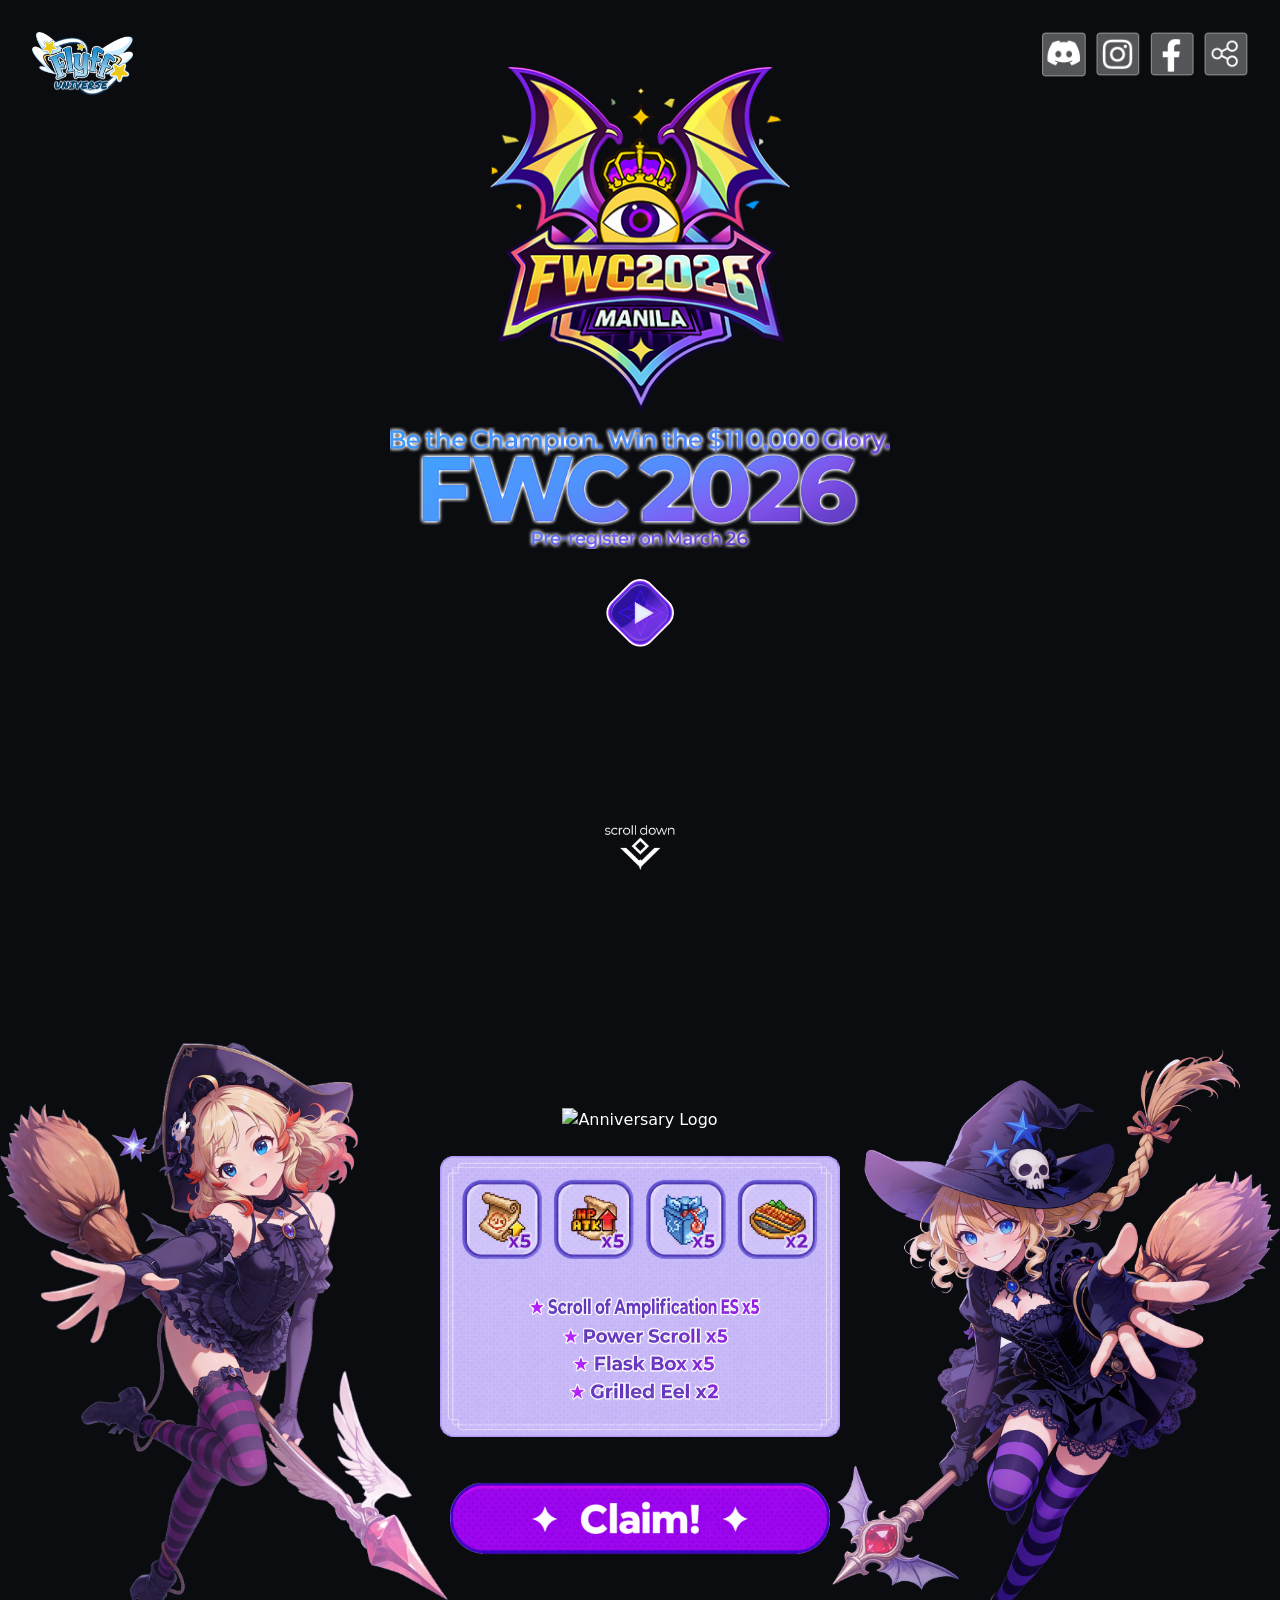
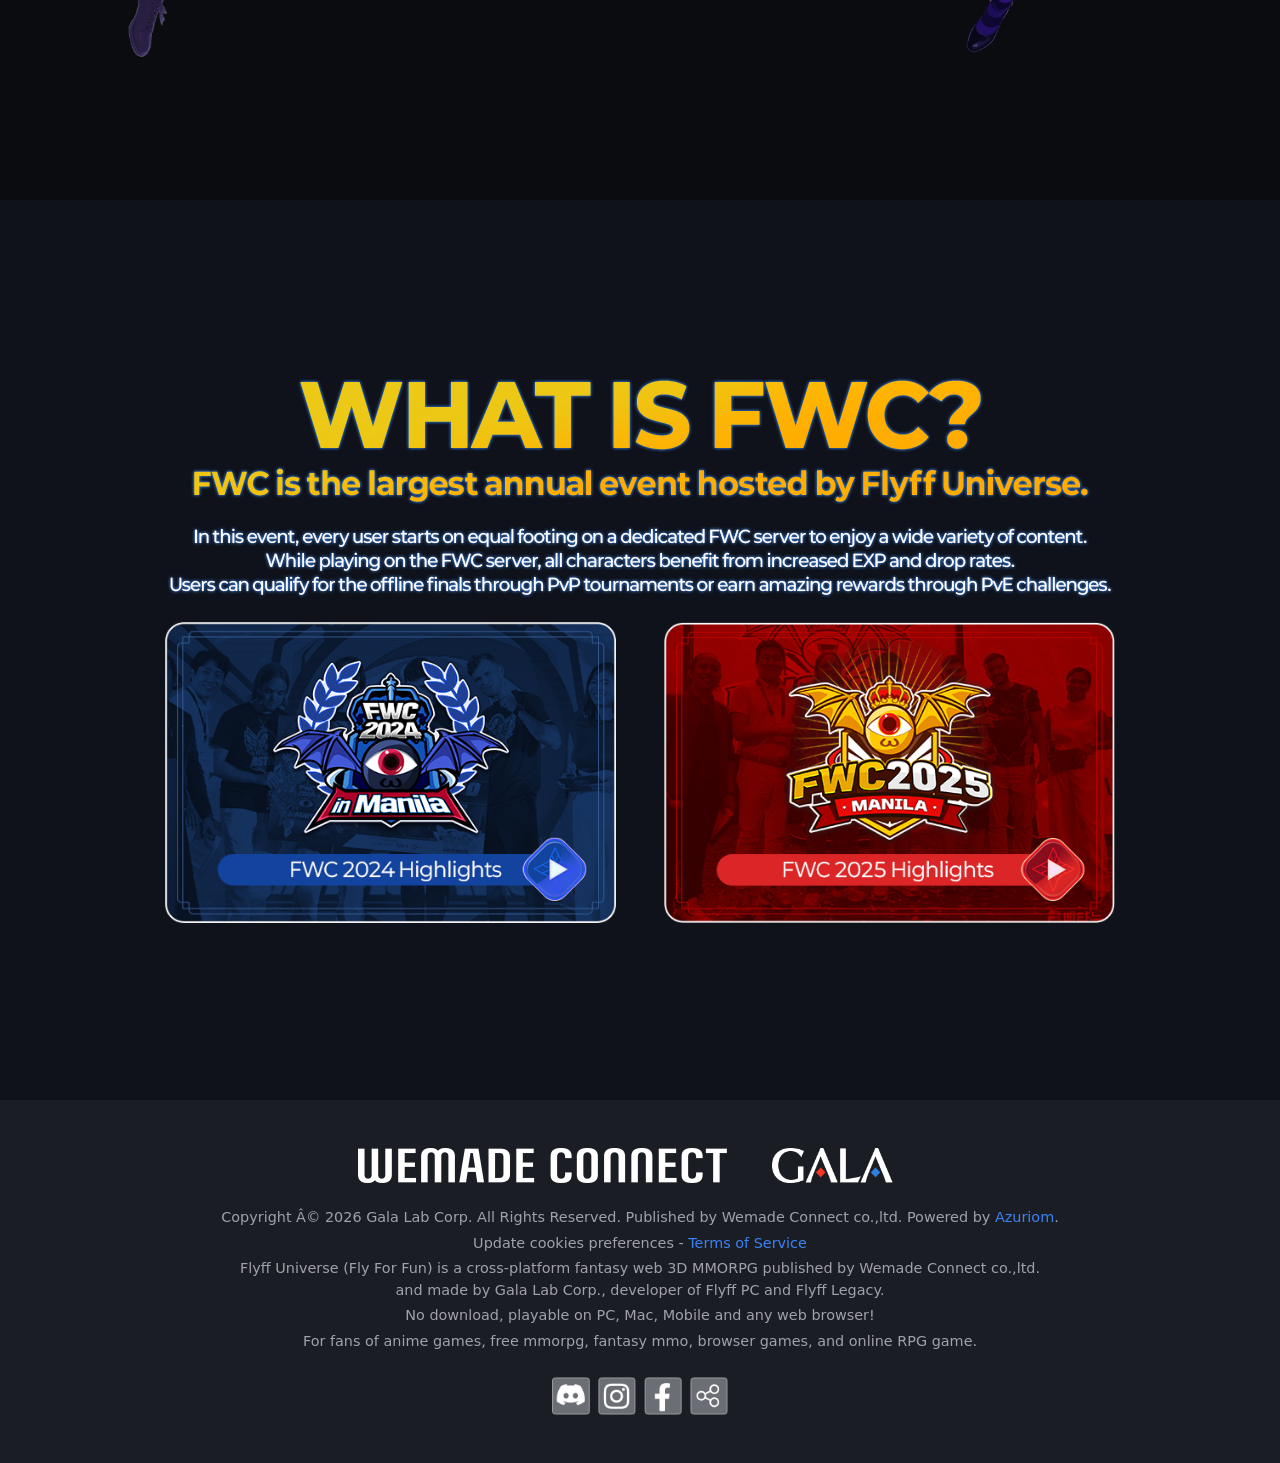
==== commit 1ec7f7f9: "logo" ====
--- a/anniversary/index.html
+++ b/anniversary/index.html
@@ -736,7 +736,7 @@
         <img src="/Flyff Universe - FWC 2026_files/char_right.png" class="character-img char-right" alt="Right Character">
 
         <div class="container prereg-content">
-            <img src="/Flyff Universe - FWC 2026_files/section2_Title.png" class="img-fluid mb-4" style="max-width: 400px;" alt="FWC 2026 Logo">
+            <img src="/Flyff Universe - FWC 2026_files/anvers.png" class="img-fluid mb-4" style="max-width: 400px;" alt="Anniversary Logo">
             <br>
             <!-- Rewards Grid -->
             <div class="mb-4 text-center">
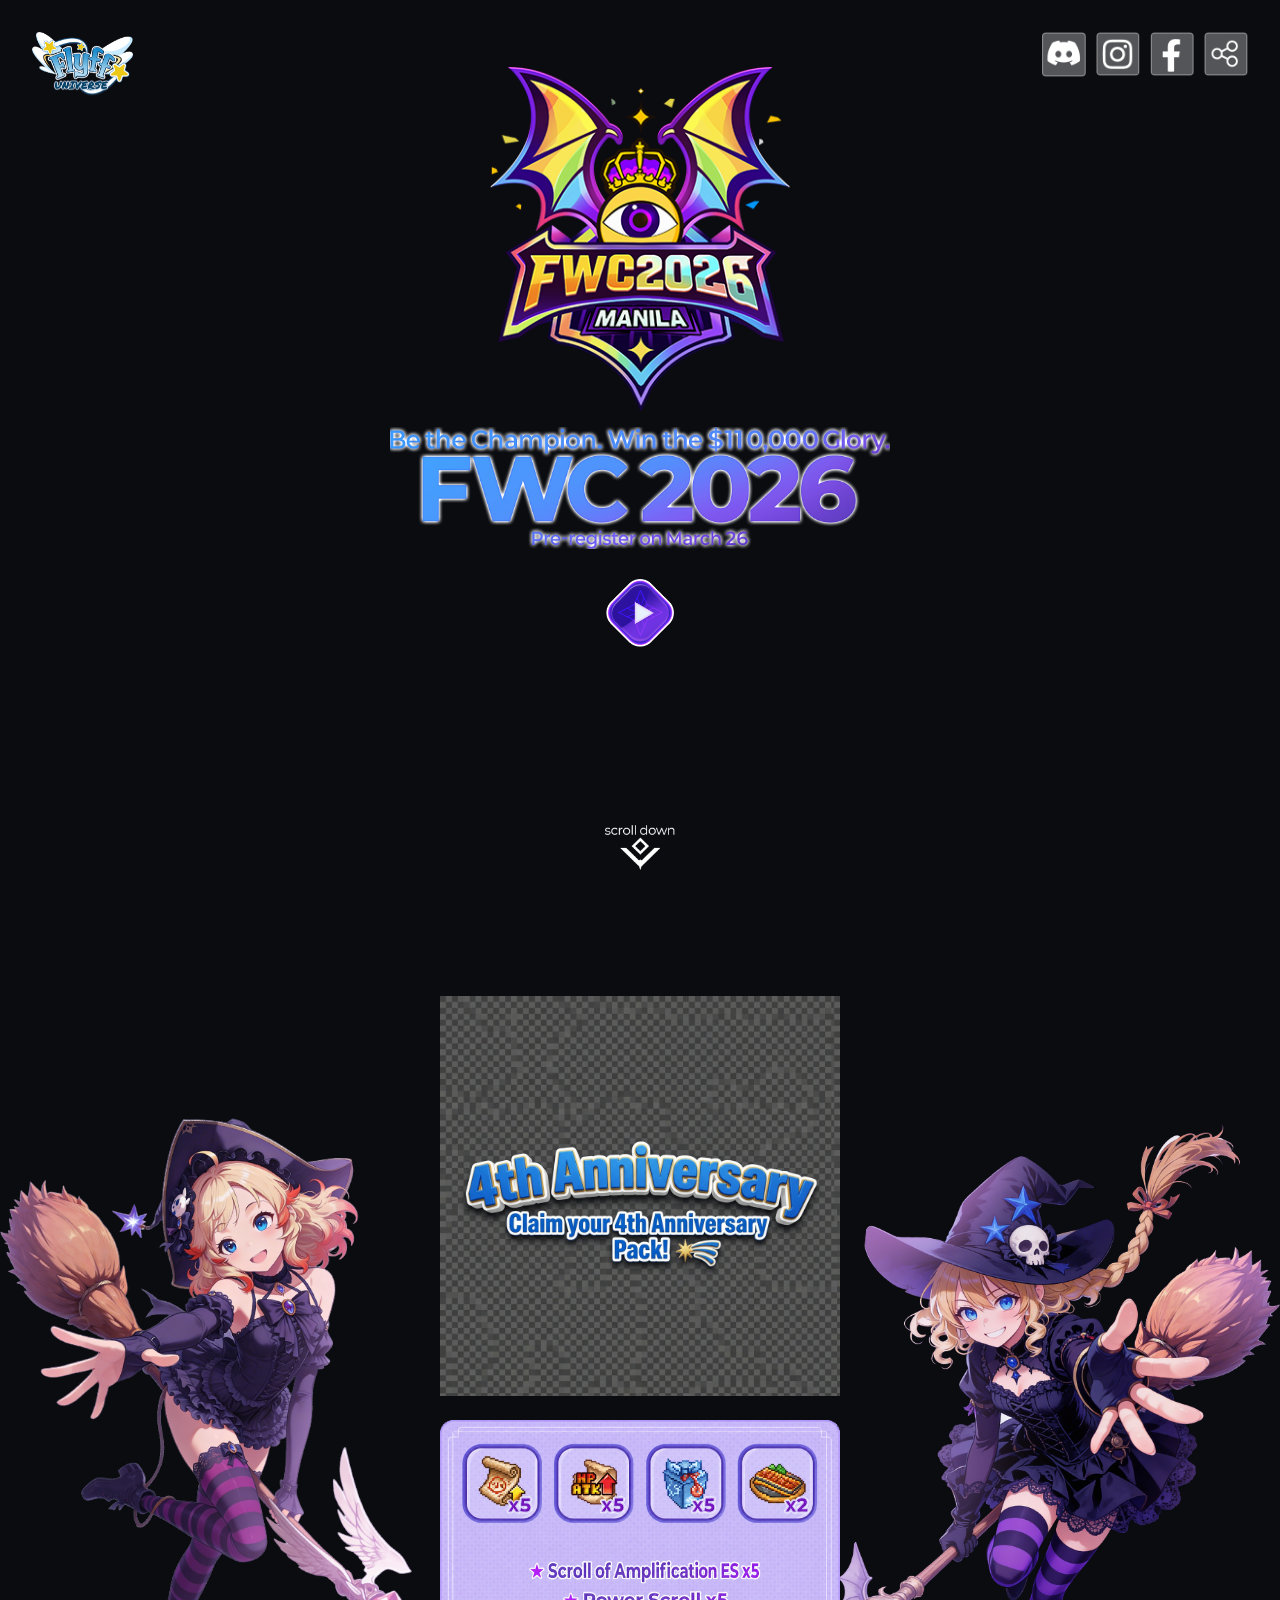
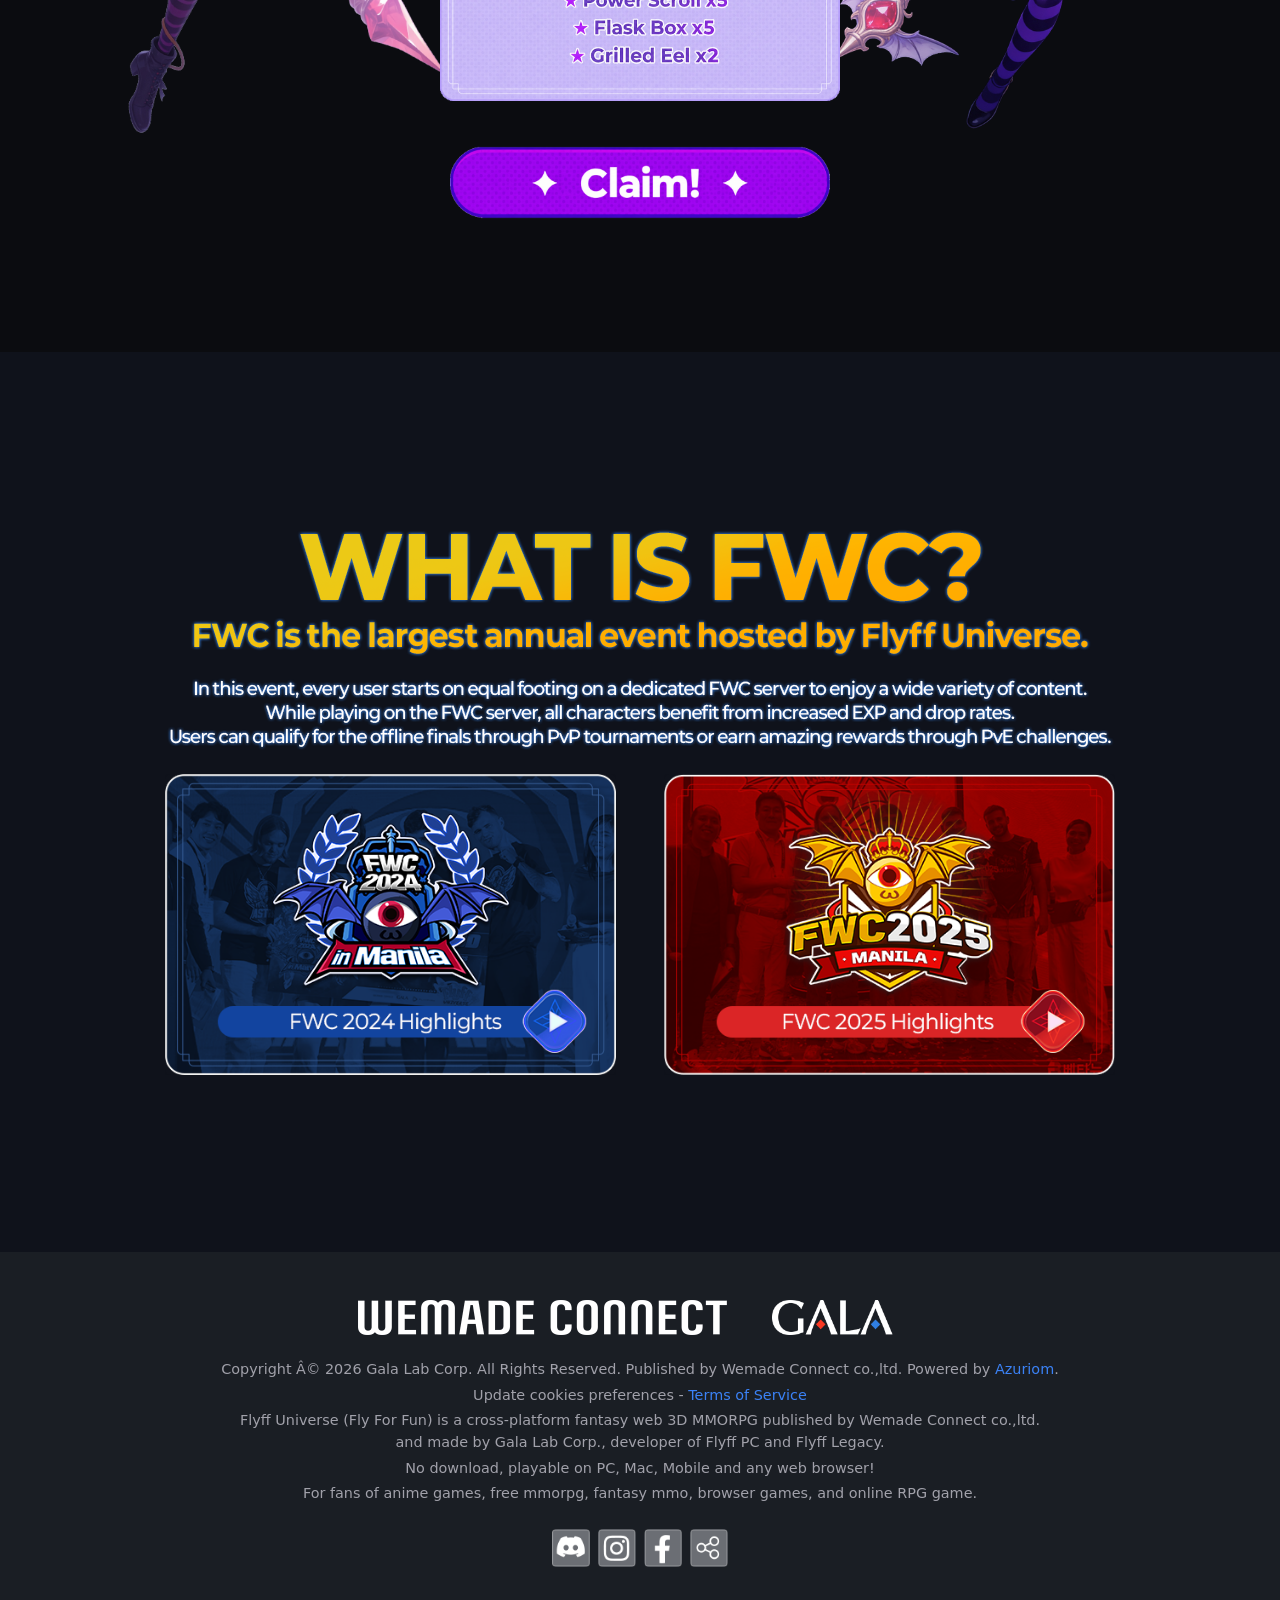
==== commit c0493e4b: "sdf" ====
--- a/anniversary/index.html
+++ b/anniversary/index.html
@@ -736,7 +736,7 @@
         <img src="/Flyff Universe - FWC 2026_files/char_right.png" class="character-img char-right" alt="Right Character">
 
         <div class="container prereg-content">
-            <img src="/Flyff Universe - FWC 2026_files/anvers.png" class="img-fluid mb-4" style="max-width: 400px;" alt="Anniversary Logo">
+            <img src="/Flyff Universe - FWC 2026_files/anvers_transparent.png" class="img-fluid mb-4" style="max-width: 400px;" alt="Anniversary Logo">
             <br>
             <!-- Rewards Grid -->
             <div class="mb-4 text-center">
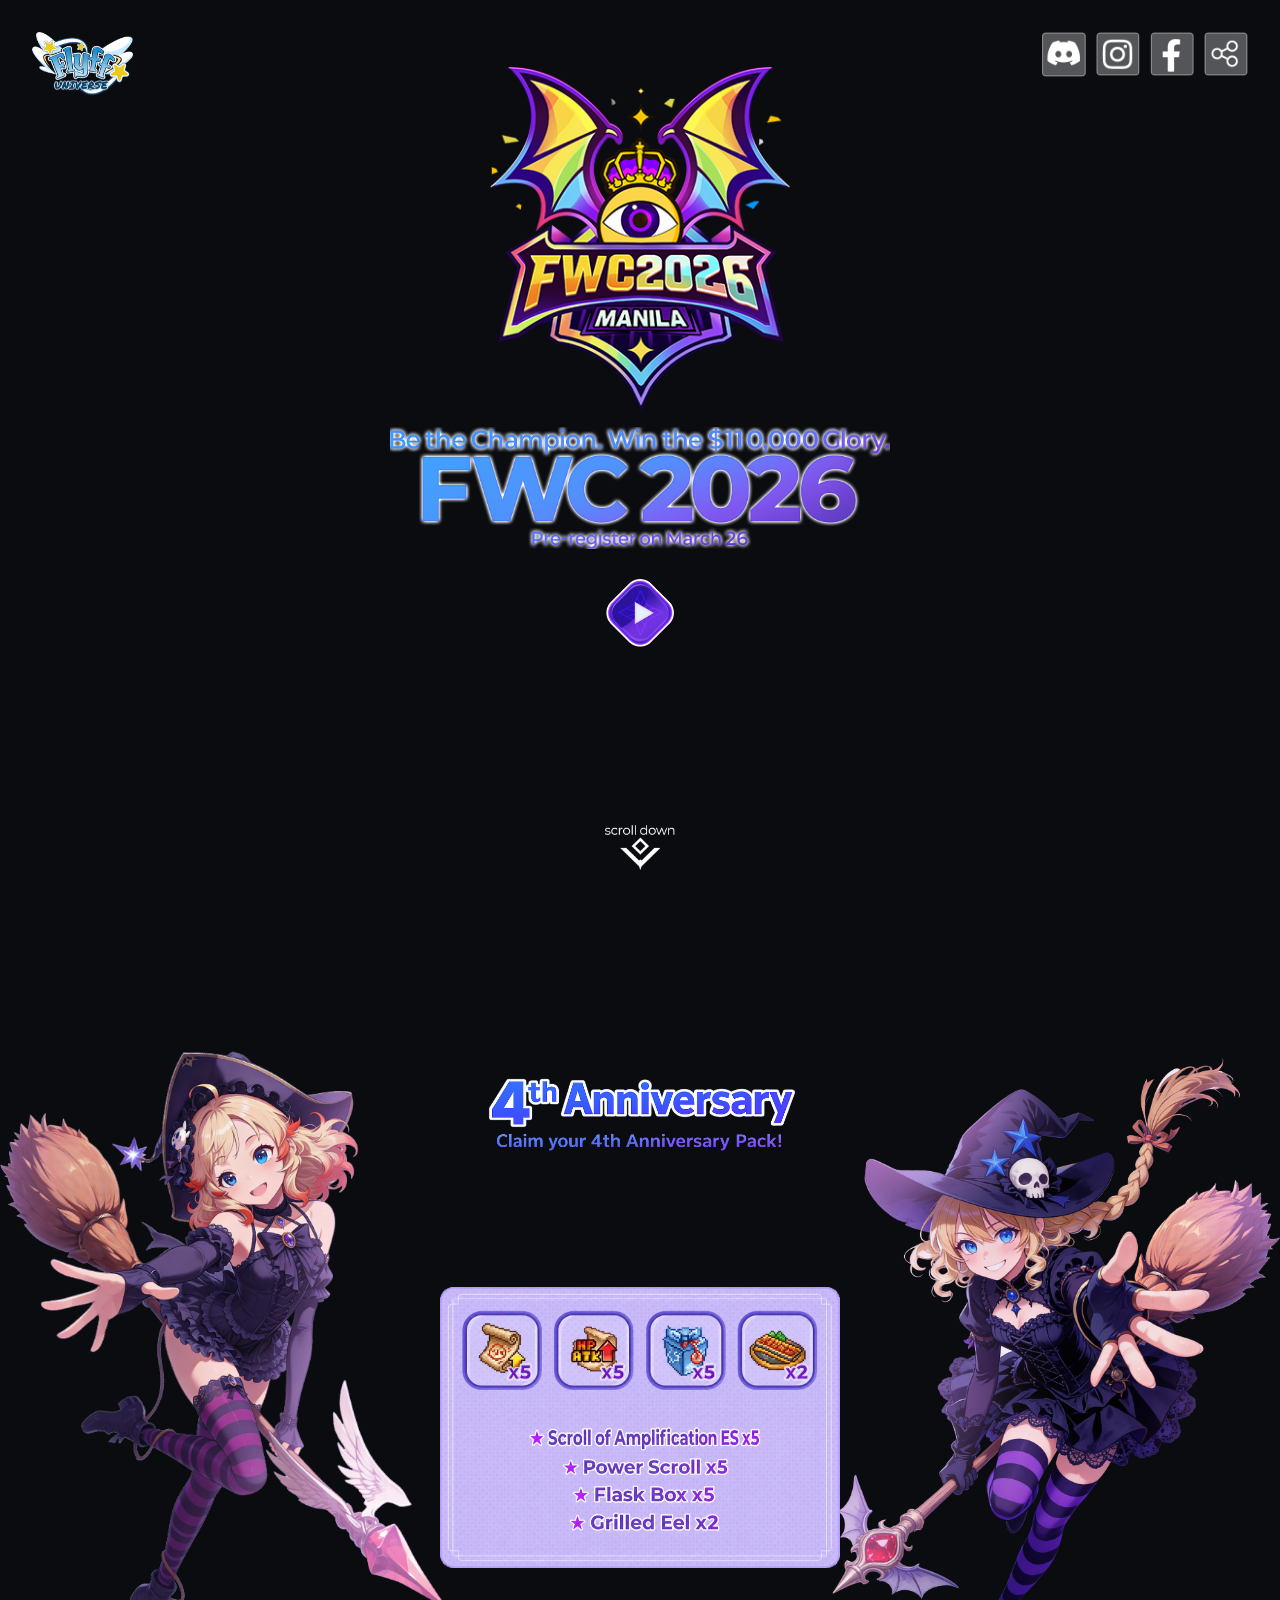
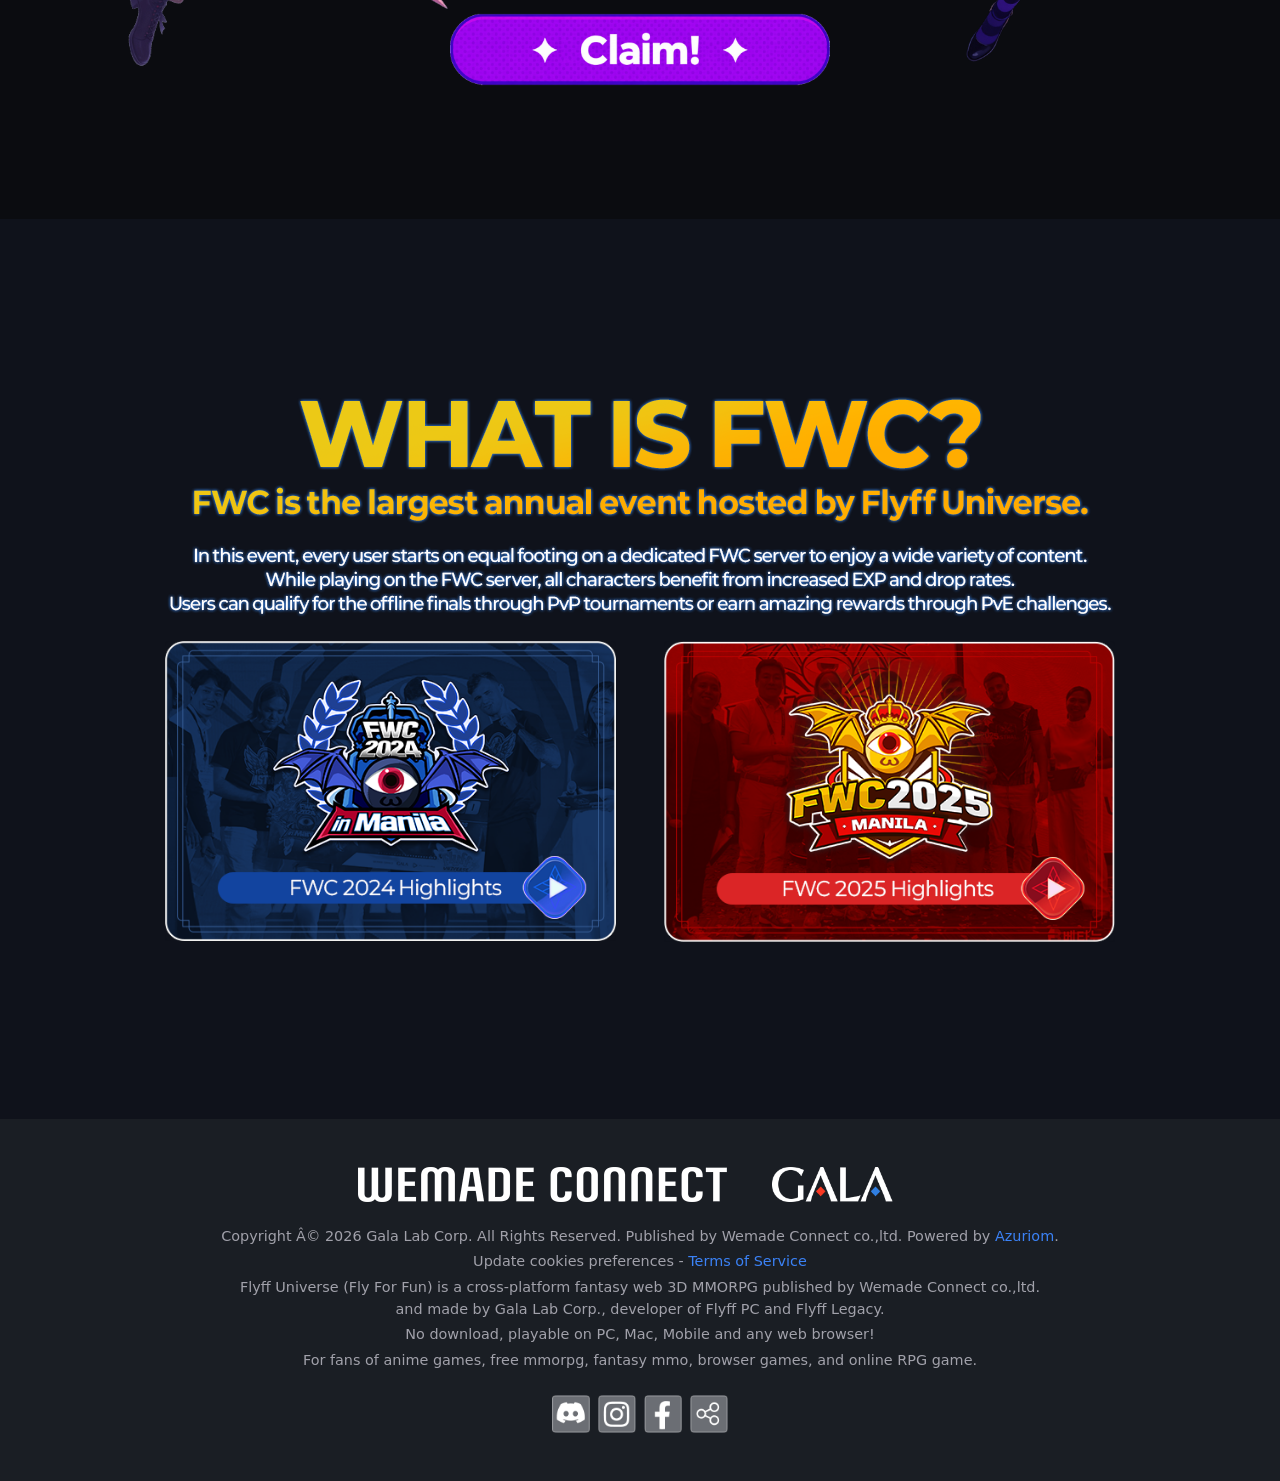
==== commit b67383ed: "sdf" ====
--- a/anniversary/index.html
+++ b/anniversary/index.html
@@ -736,7 +736,7 @@
         <img src="/Flyff Universe - FWC 2026_files/char_right.png" class="character-img char-right" alt="Right Character">
 
         <div class="container prereg-content">
-            <img src="/Flyff Universe - FWC 2026_files/anvers_transparent.png" class="img-fluid mb-4" style="max-width: 400px;" alt="Anniversary Logo">
+            <img src="/Flyff Universe - FWC 2026_files/anvers.png" class="img-fluid mb-4" style="max-width: 400px;" alt="Anniversary Logo">
             <br>
             <!-- Rewards Grid -->
             <div class="mb-4 text-center">
